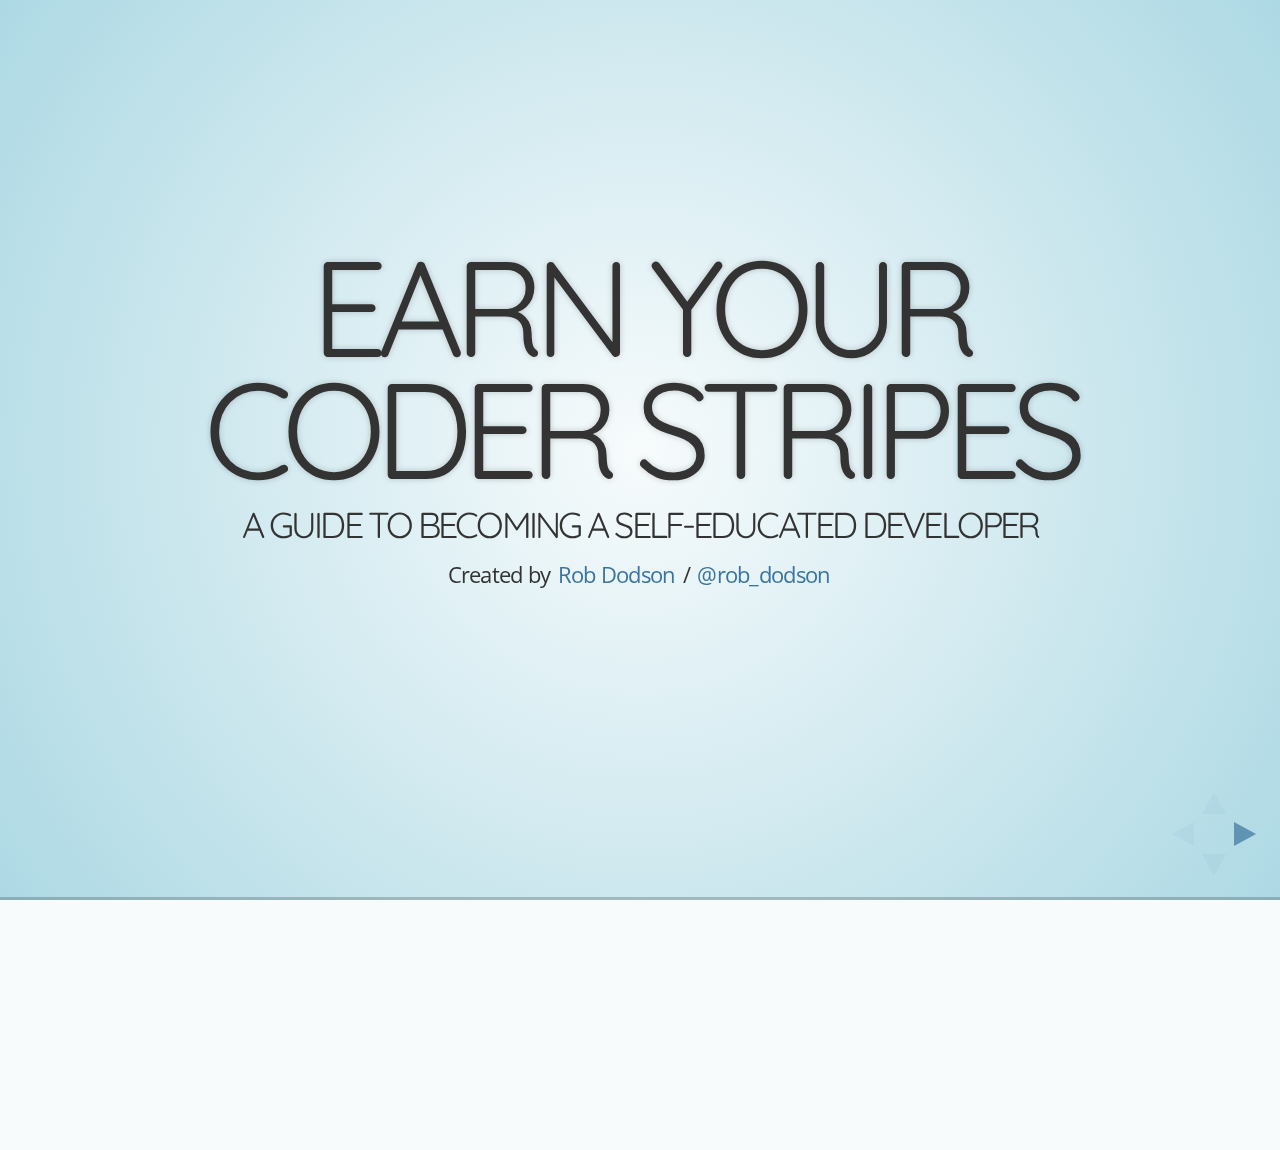
==== presentation/index.html @ 1ef1074b "added more screens" ====
<!doctype html>
<html lang="en">

	<head>
		<meta charset="utf-8">

		<title>Earn Your Coder Stripes</title>

		<meta name="description" content="A guide to becoming a self-educated coder">
		<meta name="author" content="Rob dodson">

		<meta name="apple-mobile-web-app-capable" content="yes" />
		<meta name="apple-mobile-web-app-status-bar-style" content="black-translucent" />

		<meta name="viewport" content="width=device-width, initial-scale=1.0, maximum-scale=1.0, user-scalable=no">

		<link rel="stylesheet" href="css/reveal.min.css">
		<link rel="stylesheet" href="css/theme/sky.css" id="theme">

		<!-- For syntax highlighting -->
		<link rel="stylesheet" href="lib/css/zenburn.css">

		<!-- If the query includes 'print-pdf', use the PDF print sheet -->
		<script>
			document.write( '<link rel="stylesheet" href="css/print/' + ( window.location.search.match( /print-pdf/gi ) ? 'pdf' : 'paper' ) + '.css" type="text/css" media="print">' );
		</script>

		<!-- Lastly, include any overrides I've made -->
		<link rel="stylesheet" href="css/overrides.css">

		<!--[if lt IE 9]>
		<script src="lib/js/html5shiv.js"></script>
		<![endif]-->
	</head>

	<body>

		<div class="reveal">

			<!-- Any section element inside of this container is displayed as a slide -->
			<div class="slides">

				<section>
					<h1>Earn Your Coder Stripes</h1>
					<h4>A guide to becoming a self-educated developer</h4>
					<p>
						<small>Created by <a href="http://robdodson.me">Rob Dodson</a> / <a href="http://twitter.com/rob_dodson">@rob_dodson</a></small>
					</p>
				</section>

				<section>
					<h2>Who Am I?</h2>
					<p class="fragment">
						Rob Dodson
					</p>
					<p class="fragment">
						Design Technologist, Lead Architect, Front-End Developer, ...
					</p>
					<p class="fragment">
						... and I went to art school
					</p>

					<aside class="notes">
						Oh hey, these are some notes. They'll be hidden in your presentation, but you can see them if you open the speaker notes window (hit 's' on your keyboard).
					</aside>
				</section>

				<section>
					<h2>I'm self-taught. Like you.</h2>
				</section>

				<section>
					<h2>Goals</h2>
					<h3 class="fragment">Establish a Baseline</h3>
					<h3 class="fragment">Be Social</h3>
					<h3 class="fragment">Stay Up-to-date</h3>
				</section>

				<section>
					<h1>Baseline</h1>
				</section>

				<section>
					<h2>Keep a sketchbook</h2>
				</section>

				<section data-state="blackout">
					<h3>Sketchbook Project</h3>
					<a class="image" href="http://github.com/robdodson/sketchbook" target="_blank">
						<img width="950" height="549" src="img/sketchbook-github.jpg" alt="sketchbook">
					</a>
				</section>

				<section data-state="blackout">
					<h3>Codepen</h3>
					<a class="image" href="http://codepen.io" target="_blank">
						<img width="950" height="549" src="img/codepen.jpg" alt="codepen">
					</a>
				</section>

				<section data-state="blackout">
					<h3>HTML5 Boilerplate</h3>
					<a class="image" href="http://html5boilerplate.com/" target="_blank">
						<img width="950" height="549" src="img/h5b.jpg" alt="codepen">
					</a>
				</section>

				<section>
					<h2>Learn basic HTML/CSS</h2>
				</section>

				<section data-state="blackout">
					<h3>Code Academy</h3>
					<a class="image" href="http://www.codecademy.com/tracks/web" target="_blank">
						<img width="950" height="549" src="img/code-academy.jpg" alt="sketchbook">
					</a>
				</section>

				<section data-state="blackout">
					<h3>Treehouse</h3>
					<a class="image" href="http://teamtreehouse.com/library/websites" target="_blank">
						<img width="950" height="549" src="img/treehouse.jpg" alt="sketchbook">
					</a>
				</section>

				<section>
					<h2>Learn jQuery first!</h2>
					<p><i>You will pickup pure JavaScript along the way.</i></p>
				</section>

				<section data-state="blackout">
					<h3>jQuery Fundamentals</h3>
					<a class="image" href="http://jqfundamentals.com/" target="_blank">
						<img width="950" height="549" src="img/jquery-fundamentals.jpg" alt="sketchbook">
					</a>
				</section>

				<section data-state="blackout">
					<h3>jQuery Documentation</h3>
					<a class="image" href="http://jquery.com/" target="_blank">
						<img width="950" height="549" src="img/jquery.jpg" alt="sketchbook">
					</a>
				</section>

				<section>
					<h2>Know Where To Get Help</h2>
				</section>

				<section data-state="blackout">
					<h3>Stack Overflow</h3>
					<a class="image" href="http://stackoverflow.com/" target="_blank">
						<img width="950" height="549" src="img/stackoverflow.jpg" alt="sketchbook">
					</a>
				</section>

				<section data-state="blackout">
					<h3 style="font-size: 50px;">Mozilla Developer Network (MDN)</h3>
					<a class="image" href="https://developer.mozilla.org/en-US/" target="_blank">
						<img width="950" height="549" src="img/mdn.jpg" alt="sketchbook">
					</a>
				</section>

				<section data-state="alert">
					<h3>Avoid W3Schools :(</h3>
					<a class="image" href="http://www.w3schools.com/js/default.asp" target="_blank">
						<img width="950" height="549" src="img/w3schools.jpg" alt="sketchbook">
					</a>
				</section>

				<section>
					<h2>Befriend Your Editor</h2>
				</section>

				<section data-state="blackout">
					<h3>Sublime Text 2</h3>
					<a class="image" href="http://www.sublimetext.com/2" target="_blank">
						<img width="950" height="549" src="img/sublime.jpg" alt="sketchbook">
					</a>
				</section>

				<section data-state="blackout">
					<h3>Coda 2</h3>
					<a class="image" href="http://panic.com/coda/" target="_blank">
						<img width="950" height="549" src="img/coda.jpg" alt="sketchbook">
					</a>
				</section>

				<section data-state="blackout">
					<h3>WebStorm</h3>
					<a class="image" href="http://www.jetbrains.com/webstorm/" target="_blank">
						<img width="950" height="549" src="img/webstorm.jpg" alt="sketchbook">
					</a>
				</section>

				<section>
					<h2>Learn your dev tools</h2>
				</section>

				<section data-state="blackout">
					<h3>Chrome Dev Tools</h3>
					<a class="image" href="https://developers.google.com/chrome-developer-tools/" target="_blank">
						<img width="950" height="549" src="img/chrome-dev-tools.jpg" alt="sketchbook">
					</a>
				</section>

				<section data-state="blackout">
					<h3>Fixing jQuery</h3>
					<a class="image" href="http://fixingthesejquery.com/" target="_blank">
						<img width="950" height="549" src="img/fixing-jquery.jpg" alt="sketchbook">
					</a>
				</section>

				<section>
					<h1>Be Social</h1>
				</section>

				<section>
					<h2>Write. Constantly.</h2>
					<p><i>This is probably the most important slide in here.</i></p>
				</section>

				<section data-state="blackout">
					<h3>Coderwall</h3>
					<a class="image" href="https://coderwall.com/" target="_blank">
						<img width="950" height="549" src="img/coderwall.jpg" alt="sketchbook">
					</a>
				</section>

				<section data-state="blackout">
					<h3>Wordpress</h3>
					<p><a href="http://teamtreehouse.com/library/websites/how-to-make-a-wordpress-blog">Treehouse: Guide to Wordpress</a></p>
					<a class="image" href="http://wordpress.org/" target="_blank">
						<img width="950" height="549" src="img/wordpress.jpg" alt="sketchbook">
					</a>
				</section>

				<section data-state="blackout">
					<h3>Octopress</h3>
					<p><a href="http://robdodson.me/blog/2012/04/30/custom-domain-with-octopress-and-github-pages/">Running Octopress on Github</a></p>
					<a class="image" href="http://octopress.org/" target="_blank">
						<img width="950" height="549" src="img/octopress.jpg" alt="sketchbook">
					</a>
				</section>

				<section data-markdown>
					<script type="text/template">
						## The Twitters

						*The best way to stay motivated is <br/>to join the conversation.*

						[Front-end Rescue Twitter List](https://twitter.com/frontendrescue/cool-people/members)
					</script>
				</section>

				<section data-markdown>
					<script type="text/template">
						## Github

						*Learn some Git basics and start pushing code. Any code will do. How about your sketchbook!*

						- https://help.github.com/ <br/>
						- http://git-scm.com/book <br/>
						- http://try.github.io/ <br/>

					</script>
				</section>

				<section data-state="customevent">
					<h2>Custom Events</h2>
					<p>
						Additionally custom events can be triggered on a per slide basis by binding to the <code>data-state</code> name.
					</p>
					<pre><code data-trim contenteditable style="font-size: 18px; margin-top: 20px;">
Reveal.addEventListener( 'customevent', function() {
	console.log( '"customevent" has fired' );
} );
					</code></pre>
				</section>

				<section>
					<h2>Clever Quotes</h2>
					<p>
						These guys come in two forms, inline: <q cite="http://searchservervirtualization.techtarget.com/definition/Our-Favorite-Technology-Quotations">
						&ldquo;The nice thing about standards is that there are so many to choose from&rdquo;</q> and block:
					</p>
					<blockquote cite="http://searchservervirtualization.techtarget.com/definition/Our-Favorite-Technology-Quotations">
						&ldquo;For years there has been a theory that millions of monkeys typing at random on millions of typewriters would
						reproduce the entire works of Shakespeare. The Internet has proven this theory to be untrue.&rdquo;
					</blockquote>
				</section>

				<section>
					<h2>Pretty Code</h2>
					<pre><code data-trim contenteditable>
function linkify( selector ) {
  if( supports3DTransforms ) {

    var nodes = document.querySelectorAll( selector );

    for( var i = 0, len = nodes.length; i &lt; len; i++ ) {
      var node = nodes[i];

      if( !node.className ) ) {
        node.className += ' roll';
      }
    };
  }
}
					</code></pre>
					<p>Courtesy of <a href="http://softwaremaniacs.org/soft/highlight/en/description/">highlight.js</a>.</p>
				</section>

				<section>
					<h2>Intergalactic Interconnections</h2>
					<p>
						You can link between slides internally,
						<a href="#/2/3">like this</a>.
					</p>
				</section>

				<section>
					<section>
						<h2>Fragmented Views</h2>
						<p>Hit the next arrow...</p>
						<p class="fragment">... to step through ...</p>
						<ol>
							<li class="fragment"><code>any type</code></li>
							<li class="fragment"><em>of view</em></li>
							<li class="fragment"><strong>fragments</strong></li>
						</ol>

						<aside class="notes">
							This slide has fragments which are also stepped through in the notes window.
						</aside>
					</section>
					<section>
						<h2>Fragment Styles</h2>
						<p>There's a few styles of fragments, like:</p>
						<p class="fragment grow">grow</p>
						<p class="fragment shrink">shrink</p>
						<p class="fragment roll-in">roll-in</p>
						<p class="fragment fade-out">fade-out</p>
						<p class="fragment highlight-red">highlight-red</p>
						<p class="fragment highlight-green">highlight-green</p>
						<p class="fragment highlight-blue">highlight-blue</p>
					</section>
				</section>

				<section>
					<h2>Spectacular image!</h2>
					<a class="image" href="http://lab.hakim.se/meny/" target="_blank">
						<img width="320" height="299" src="http://s3.amazonaws.com/hakim-static/portfolio/images/meny.png" alt="Meny">
					</a>
				</section>

				<section>
					<h2>Export to PDF</h2>
					<p>Presentations can be <a href="https://github.com/hakimel/reveal.js#pdf-export">exported to PDF</a>, below is an example that's been uploaded to SlideShare.</p>
					<iframe id="slideshare" src="http://www.slideshare.net/slideshow/embed_code/13872948" width="455" height="356" style="margin:0;overflow:hidden;border:1px solid #CCC;border-width:1px 1px 0;margin-bottom:5px" allowfullscreen> </iframe>
					<script>
						document.getElementById('slideshare').attributeName = 'allowfullscreen';
					</script>
				</section>

				<section>
					<h2>Take a Moment</h2>
					<p>
						Press b or period on your keyboard to enter the 'paused' mode. This mode is helpful when you want to take distracting slides off the screen
						during a presentation.
					</p>
				</section>

				<section>
					<h2>Stellar Links</h2>
					<ul>
						<li><a href="http://slid.es">Try the online editor</a></li>
						<li><a href="https://github.com/hakimel/reveal.js">Source code on GitHub</a></li>
						<li><a href="http://twitter.com/hakimel">Follow me on Twitter</a></li>
					</ul>
				</section>

				<section>
					<h1>THE END</h1>
					<h3>BY Hakim El Hattab / hakim.se</h3>
				</section>

			</div>

		</div>

		<script src="lib/js/head.min.js"></script>
		<script src="js/reveal.min.js"></script>

		<script>

			// Full list of configuration options available here:
			// https://github.com/hakimel/reveal.js#configuration
			Reveal.initialize({
				controls: true,
				progress: true,
				history: true,
				center: true,

				theme: Reveal.getQueryHash().theme, // available themes are in /css/theme
				transition: Reveal.getQueryHash().transition || 'linear', // default/cube/page/concave/zoom/linear/fade/none

				// Optional libraries used to extend on reveal.js
				dependencies: [
					{ src: 'lib/js/classList.js', condition: function() { return !document.body.classList; } },
					{ src: 'plugin/markdown/marked.js', condition: function() { return !!document.querySelector( '[data-markdown]' ); } },
					{ src: 'plugin/markdown/markdown.js', condition: function() { return !!document.querySelector( '[data-markdown]' ); } },
					{ src: 'plugin/highlight/highlight.js', async: true, callback: function() { hljs.initHighlightingOnLoad(); } },
					{ src: 'plugin/zoom-js/zoom.js', async: true, condition: function() { return !!document.body.classList; } },
					{ src: 'plugin/notes/notes.js', async: true, condition: function() { return !!document.body.classList; } }
					// { src: 'plugin/search/search.js', async: true, condition: function() { return !!document.body.classList; } }
					// { src: 'plugin/remotes/remotes.js', async: true, condition: function() { return !!document.body.classList; } }
				]
			});

		</script>

	</body>
</html>
---- presentation/css/theme/sky.css ----
@import url(https://fonts.googleapis.com/css?family=Quicksand:400,700,400italic,700italic);
@import url(https://fonts.googleapis.com/css?family=Open+Sans:400italic,700italic,400,700);
/**
 * Sky theme for reveal.js.
 *
 * Copyright (C) 2011-2012 Hakim El Hattab, http://hakim.se
 */
/*********************************************
 * GLOBAL STYLES
 *********************************************/
body {
  background: #add9e4;
  background: -moz-radial-gradient(center, circle cover, #f7fbfc 0%, #add9e4 100%);
  background: -webkit-gradient(radial, center center, 0px, center center, 100%, color-stop(0%, #f7fbfc), color-stop(100%, #add9e4));
  background: -webkit-radial-gradient(center, circle cover, #f7fbfc 0%, #add9e4 100%);
  background: -o-radial-gradient(center, circle cover, #f7fbfc 0%, #add9e4 100%);
  background: -ms-radial-gradient(center, circle cover, #f7fbfc 0%, #add9e4 100%);
  background: radial-gradient(center, circle cover, #f7fbfc 0%, #add9e4 100%);
  background-color: #f7fbfc; }

.reveal {
  font-family: "Open Sans", sans-serif;
  font-size: 36px;
  font-weight: 200;
  letter-spacing: -0.02em;
  color: #333333; }

::selection {
  color: white;
  background: #134674;
  text-shadow: none; }

/*********************************************
 * HEADERS
 *********************************************/
.reveal h1,
.reveal h2,
.reveal h3,
.reveal h4,
.reveal h5,
.reveal h6 {
  margin: 0 0 20px 0;
  color: #333333;
  font-family: "Quicksand", sans-serif;
  line-height: 0.9em;
  letter-spacing: -0.08em;
  text-transform: uppercase;
  text-shadow: none; }

.reveal h1 {
  text-shadow: 0px 0px 6px rgba(0, 0, 0, 0.2); }

/*********************************************
 * LINKS
 *********************************************/
.reveal a:not(.image) {
  color: #3b759e;
  text-decoration: none;
  -webkit-transition: color .15s ease;
  -moz-transition: color .15s ease;
  -ms-transition: color .15s ease;
  -o-transition: color .15s ease;
  transition: color .15s ease; }

.reveal a:not(.image):hover {
  color: #74a7cb;
  text-shadow: none;
  border: none; }

.reveal .roll span:after {
  color: #fff;
  background: #264c66; }

/*********************************************
 * IMAGES
 *********************************************/
.reveal section img {
  margin: 15px 0px;
  background: rgba(255, 255, 255, 0.12);
  border: 4px solid #333333;
  box-shadow: 0 0 10px rgba(0, 0, 0, 0.15);
  -webkit-transition: all .2s linear;
  -moz-transition: all .2s linear;
  -ms-transition: all .2s linear;
  -o-transition: all .2s linear;
  transition: all .2s linear; }

.reveal a:hover img {
  background: rgba(255, 255, 255, 0.2);
  border-color: #3b759e;
  box-shadow: 0 0 20px rgba(0, 0, 0, 0.55); }

/*********************************************
 * NAVIGATION CONTROLS
 *********************************************/
.reveal .controls div.navigate-left,
.reveal .controls div.navigate-left.enabled {
  border-right-color: #3b759e; }

.reveal .controls div.navigate-right,
.reveal .controls div.navigate-right.enabled {
  border-left-color: #3b759e; }

.reveal .controls div.navigate-up,
.reveal .controls div.navigate-up.enabled {
  border-bottom-color: #3b759e; }

.reveal .controls div.navigate-down,
.reveal .controls div.navigate-down.enabled {
  border-top-color: #3b759e; }

.reveal .controls div.navigate-left.enabled:hover {
  border-right-color: #74a7cb; }

.reveal .controls div.navigate-right.enabled:hover {
  border-left-color: #74a7cb; }

.reveal .controls div.navigate-up.enabled:hover {
  border-bottom-color: #74a7cb; }

.reveal .controls div.navigate-down.enabled:hover {
  border-top-color: #74a7cb; }

/*********************************************
 * PROGRESS BAR
 *********************************************/
.reveal .progress {
  background: rgba(0, 0, 0, 0.2); }

.reveal .progress span {
  background: #3b759e;
  -webkit-transition: width 800ms cubic-bezier(0.26, 0.86, 0.44, 0.985);
  -moz-transition: width 800ms cubic-bezier(0.26, 0.86, 0.44, 0.985);
  -ms-transition: width 800ms cubic-bezier(0.26, 0.86, 0.44, 0.985);
  -o-transition: width 800ms cubic-bezier(0.26, 0.86, 0.44, 0.985);
  transition: width 800ms cubic-bezier(0.26, 0.86, 0.44, 0.985); }
---- presentation/lib/css/zenburn.css ----
/*

Zenburn style from voldmar.ru (c) Vladimir Epifanov <voldmar@voldmar.ru>
based on dark.css by Ivan Sagalaev

*/

pre code {
  display: block; padding: 0.5em;
  background: #3F3F3F;
  color: #DCDCDC;
}

pre .keyword,
pre .tag,
pre .django .tag,
pre .django .keyword,
pre .css .class,
pre .css .id,
pre .lisp .title {
  color: #E3CEAB;
}

pre .django .template_tag,
pre .django .variable,
pre .django .filter .argument {
  color: #DCDCDC;
}

pre .number,
pre .date {
  color: #8CD0D3;
}

pre .dos .envvar,
pre .dos .stream,
pre .variable,
pre .apache .sqbracket {
  color: #EFDCBC;
}

pre .dos .flow,
pre .diff .change,
pre .python .exception,
pre .python .built_in,
pre .literal,
pre .tex .special {
  color: #EFEFAF;
}

pre .diff .chunk,
pre .ruby .subst {
  color: #8F8F8F;
}

pre .dos .keyword,
pre .python .decorator,
pre .class .title,
pre .haskell .label,
pre .function .title,
pre .ini .title,
pre .diff .header,
pre .ruby .class .parent,
pre .apache .tag,
pre .nginx .built_in,
pre .tex .command,
pre .input_number {
    color: #efef8f;
}

pre .dos .winutils,
pre .ruby .symbol,
pre .ruby .symbol .string,
pre .ruby .symbol .keyword,
pre .ruby .symbol .keymethods,
pre .ruby .string,
pre .ruby .instancevar {
  color: #DCA3A3;
}

pre .diff .deletion,
pre .string,
pre .tag .value,
pre .preprocessor,
pre .built_in,
pre .sql .aggregate,
pre .javadoc,
pre .smalltalk .class,
pre .smalltalk .localvars,
pre .smalltalk .array,
pre .css .rules .value,
pre .attr_selector,
pre .pseudo,
pre .apache .cbracket,
pre .tex .formula {
  color: #CC9393;
}

pre .shebang,
pre .diff .addition,
pre .comment,
pre .java .annotation,
pre .template_comment,
pre .pi,
pre .doctype {
  color: #7F9F7F;
}

pre .xml .css,
pre .xml .javascript,
pre .xml .vbscript,
pre .tex .formula {
  opacity: 0.5;
}
---- presentation/css/overrides.css ----
section[data-state="blackout"] h3 {
	color: #EEEEEE;
}
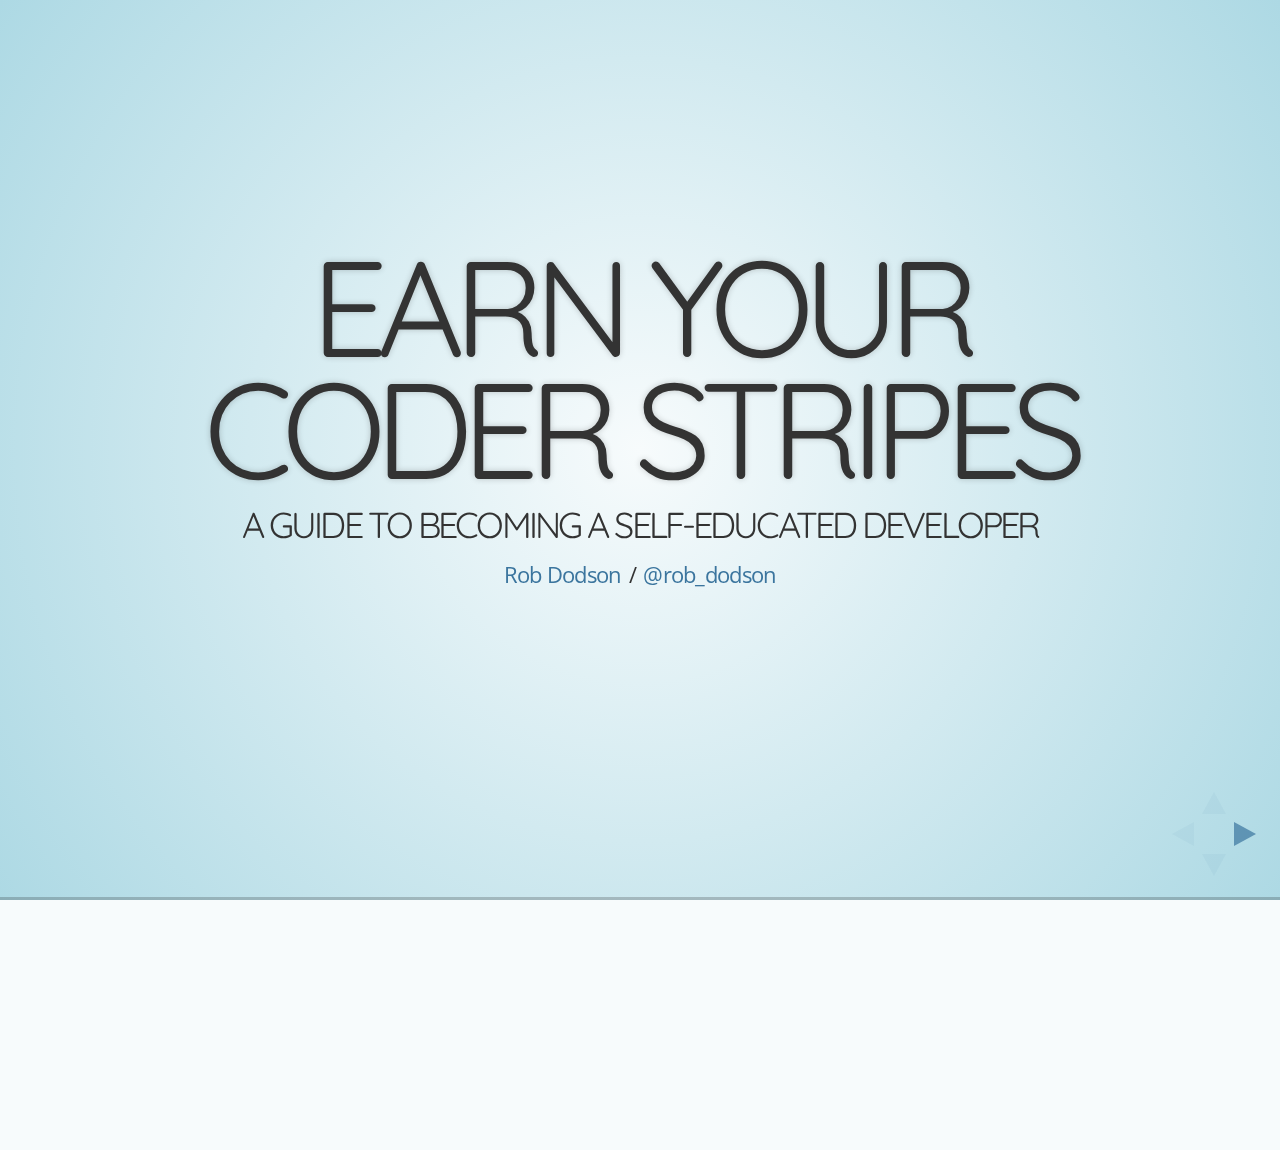
==== commit 060b37b9: "slides done...for now..." ====
--- a/presentation/index.html
+++ b/presentation/index.html
@@ -44,7 +44,7 @@
 					<h1>Earn Your Coder Stripes</h1>
 					<h4>A guide to becoming a self-educated developer</h4>
 					<p>
-						<small>Created by <a href="http://robdodson.me">Rob Dodson</a> / <a href="http://twitter.com/rob_dodson">@rob_dodson</a></small>
+						<small><a href="http://robdodson.me">Rob Dodson</a> / <a href="http://twitter.com/rob_dodson">@rob_dodson</a></small>
 					</p>
 				</section>
 
@@ -73,7 +73,7 @@
 					<h2>Goals</h2>
 					<h3 class="fragment">Establish a Baseline</h3>
 					<h3 class="fragment">Be Social</h3>
-					<h3 class="fragment">Stay Up-to-date</h3>
+					<h3 class="fragment">Stay Current</h3>
 				</section>
 
 				<section>
@@ -98,6 +98,24 @@
 					</a>
 				</section>
 
+				<section>
+					<h2>Learn basic HTML/CSS</h2>
+				</section>
+
+				<section data-state="blackout">
+					<h3>Code Academy</h3>
+					<a class="image" href="http://www.codecademy.com/tracks/web" target="_blank">
+						<img width="950" height="549" src="img/code-academy.jpg" alt="sketchbook">
+					</a>
+				</section>
+
+				<section data-state="blackout">
+					<h3>Treehouse</h3>
+					<a class="image" href="http://teamtreehouse.com/library/websites" target="_blank">
+						<img width="950" height="549" src="img/treehouse.jpg" alt="sketchbook">
+					</a>
+				</section>
+
 				<section data-state="blackout">
 					<h3>HTML5 Boilerplate</h3>
 					<a class="image" href="http://html5boilerplate.com/" target="_blank">
@@ -105,21 +123,10 @@
 					</a>
 				</section>
 
-				<section>
-					<h2>Learn basic HTML/CSS</h2>
-				</section>
-
-				<section data-state="blackout">
-					<h3>Code Academy</h3>
-					<a class="image" href="http://www.codecademy.com/tracks/web" target="_blank">
-						<img width="950" height="549" src="img/code-academy.jpg" alt="sketchbook">
-					</a>
-				</section>
-
-				<section data-state="blackout">
-					<h3>Treehouse</h3>
-					<a class="image" href="http://teamtreehouse.com/library/websites" target="_blank">
-						<img width="950" height="549" src="img/treehouse.jpg" alt="sketchbook">
+				<section data-state="blackout">
+					<h3>CSS-Tricks</h3>
+					<a class="image" href="http://css-tricks.com/almanac/" target="_blank">
+						<img width="950" height="549" src="img/css-tricks.jpg" alt="sketchbook">
 					</a>
 				</section>
 
@@ -176,6 +183,7 @@
 					<a class="image" href="http://www.sublimetext.com/2" target="_blank">
 						<img width="950" height="549" src="img/sublime.jpg" alt="sketchbook">
 					</a>
+					<small><a href="http://robdodson.me/blog/2012/06/23/sublime-text-2-tips-and-shortcuts/">See Also: Sublime Text 2 Tips and Shortcuts</a></small>
 				</section>
 
 				<section data-state="blackout">
@@ -227,161 +235,167 @@
 				</section>
 
 				<section data-state="blackout">
-					<h3>Wordpress</h3>
-					<p><a href="http://teamtreehouse.com/library/websites/how-to-make-a-wordpress-blog">Treehouse: Guide to Wordpress</a></p>
+					<h3>Wordpress</h3>					
 					<a class="image" href="http://wordpress.org/" target="_blank">
 						<img width="950" height="549" src="img/wordpress.jpg" alt="sketchbook">
 					</a>
+					<small><a href="http://teamtreehouse.com/library/websites/how-to-make-a-wordpress-blog">See Also: Treehouse's Guide to Wordpress</a></small>
 				</section>
 
 				<section data-state="blackout">
 					<h3>Octopress</h3>
-					<p><a href="http://robdodson.me/blog/2012/04/30/custom-domain-with-octopress-and-github-pages/">Running Octopress on Github</a></p>
 					<a class="image" href="http://octopress.org/" target="_blank">
 						<img width="950" height="549" src="img/octopress.jpg" alt="sketchbook">
 					</a>
+					<small><a href="http://robdodson.me/blog/2012/04/30/custom-domain-with-octopress-and-github-pages/">See Also: Running Octopress on Github</a></small>
 				</section>
 
 				<section data-markdown>
 					<script type="text/template">
 						## The Twitters
 
-						*The best way to stay motivated is <br/>to join the conversation.*
-
-						[Front-end Rescue Twitter List](https://twitter.com/frontendrescue/cool-people/members)
+						*The best way to stay motivated is to <br/>join the conversation.*
 					</script>
+				</section>
+				
+				<section data-state="blackout">
+					<h3>Front End Rescue's Twitter List</h3>
+					<a class="image" href="http://uptodate.frontendrescue.org/#follow-cool-people" target="_blank">
+						<img width="950" height="549" src="img/front-end-rescue.jpg" alt="sketchbook">
+					</a>
 				</section>
 
 				<section data-markdown>
 					<script type="text/template">
 						## Github
 
-						*Learn some Git basics and start pushing code. Any code will do. How about your sketchbook!*
-
-						- https://help.github.com/ <br/>
-						- http://git-scm.com/book <br/>
-						- http://try.github.io/ <br/>
-
+						*Learn some Git basics and start pushing code. <br/>How about your sketchbook!*
 					</script>
 				</section>
 
-				<section data-state="customevent">
-					<h2>Custom Events</h2>
-					<p>
-						Additionally custom events can be triggered on a per slide basis by binding to the <code>data-state</code> name.
-					</p>
-					<pre><code data-trim contenteditable style="font-size: 18px; margin-top: 20px;">
-Reveal.addEventListener( 'customevent', function() {
-	console.log( '"customevent" has fired' );
-} );
-					</code></pre>
-				</section>
-
-				<section>
-					<h2>Clever Quotes</h2>
-					<p>
-						These guys come in two forms, inline: <q cite="http://searchservervirtualization.techtarget.com/definition/Our-Favorite-Technology-Quotations">
-						&ldquo;The nice thing about standards is that there are so many to choose from&rdquo;</q> and block:
-					</p>
-					<blockquote cite="http://searchservervirtualization.techtarget.com/definition/Our-Favorite-Technology-Quotations">
-						&ldquo;For years there has been a theory that millions of monkeys typing at random on millions of typewriters would
-						reproduce the entire works of Shakespeare. The Internet has proven this theory to be untrue.&rdquo;
-					</blockquote>
-				</section>
-
-				<section>
-					<h2>Pretty Code</h2>
-					<pre><code data-trim contenteditable>
-function linkify( selector ) {
-  if( supports3DTransforms ) {
-
-    var nodes = document.querySelectorAll( selector );
-
-    for( var i = 0, len = nodes.length; i &lt; len; i++ ) {
-      var node = nodes[i];
-
-      if( !node.className ) ) {
-        node.className += ' roll';
-      }
-    };
-  }
-}
-					</code></pre>
-					<p>Courtesy of <a href="http://softwaremaniacs.org/soft/highlight/en/description/">highlight.js</a>.</p>
-				</section>
-
-				<section>
-					<h2>Intergalactic Interconnections</h2>
-					<p>
-						You can link between slides internally,
-						<a href="#/2/3">like this</a>.
-					</p>
-				</section>
-
-				<section>
-					<section>
-						<h2>Fragmented Views</h2>
-						<p>Hit the next arrow...</p>
-						<p class="fragment">... to step through ...</p>
-						<ol>
-							<li class="fragment"><code>any type</code></li>
-							<li class="fragment"><em>of view</em></li>
-							<li class="fragment"><strong>fragments</strong></li>
-						</ol>
-
-						<aside class="notes">
-							This slide has fragments which are also stepped through in the notes window.
-						</aside>
-					</section>
-					<section>
-						<h2>Fragment Styles</h2>
-						<p>There's a few styles of fragments, like:</p>
-						<p class="fragment grow">grow</p>
-						<p class="fragment shrink">shrink</p>
-						<p class="fragment roll-in">roll-in</p>
-						<p class="fragment fade-out">fade-out</p>
-						<p class="fragment highlight-red">highlight-red</p>
-						<p class="fragment highlight-green">highlight-green</p>
-						<p class="fragment highlight-blue">highlight-blue</p>
-					</section>
-				</section>
-
-				<section>
-					<h2>Spectacular image!</h2>
-					<a class="image" href="http://lab.hakim.se/meny/" target="_blank">
-						<img width="320" height="299" src="http://s3.amazonaws.com/hakim-static/portfolio/images/meny.png" alt="Meny">
-					</a>
-				</section>
-
-				<section>
-					<h2>Export to PDF</h2>
-					<p>Presentations can be <a href="https://github.com/hakimel/reveal.js#pdf-export">exported to PDF</a>, below is an example that's been uploaded to SlideShare.</p>
-					<iframe id="slideshare" src="http://www.slideshare.net/slideshow/embed_code/13872948" width="455" height="356" style="margin:0;overflow:hidden;border:1px solid #CCC;border-width:1px 1px 0;margin-bottom:5px" allowfullscreen> </iframe>
-					<script>
-						document.getElementById('slideshare').attributeName = 'allowfullscreen';
+				<section data-state="blackout">
+					<h3>Github Help</h3>
+					<a class="image" href="https://help.github.com/" target="_blank">
+						<img width="950" height="549" src="img/github-help.jpg" alt="sketchbook">
+					</a>
+				</section>
+
+				<section data-state="blackout">
+					<h3>Git Book</h3>
+					<a class="image" href="http://git-scm.com/book" target="_blank">
+						<img width="950" height="549" src="img/git-book.jpg" alt="sketchbook">
+					</a>
+				</section>
+
+				<section data-state="blackout">
+					<h3>Try Git</h3>
+					<a class="image" href="http://try.github.io/" target="_blank">
+						<img width="950" height="549" src="img/try-git.jpg" alt="sketchbook">
+					</a>
+				</section>
+
+				<section>
+					<h1>Stay Current</h1>
+				</section>
+
+				<section data-markdown>
+					<script type="text/template">
+						## Newsletters
+
+						*Everything you need. Delivered once a week.*
 					</script>
 				</section>
 
-				<section>
-					<h2>Take a Moment</h2>
-					<p>
-						Press b or period on your keyboard to enter the 'paused' mode. This mode is helpful when you want to take distracting slides off the screen
-						during a presentation.
-					</p>
-				</section>
-
-				<section>
-					<h2>Stellar Links</h2>
-					<ul>
-						<li><a href="http://slid.es">Try the online editor</a></li>
-						<li><a href="https://github.com/hakimel/reveal.js">Source code on GitHub</a></li>
-						<li><a href="http://twitter.com/hakimel">Follow me on Twitter</a></li>
-					</ul>
-				</section>
-
-				<section>
-					<h1>THE END</h1>
-					<h3>BY Hakim El Hattab / hakim.se</h3>
+				<section data-state="blackout">
+					<h3>JavaScript Weekly</h3>
+					<a class="image" href="http://javascriptweekly.com/" target="_blank">
+						<img width="950" height="549" src="img/js-weekly.jpg" alt="js-weekly">
+					</a>
+				</section>
+
+				<section data-state="blackout">
+					<h3>HTML5 Weekly</h3>
+					<a class="image" href="http://html5weekly.com/" target="_blank">
+						<img width="950" height="549" src="img/html5-weekly.jpg" alt="html5-weekly">
+					</a>
+				</section>
+
+				<section data-state="blackout">
+					<h3>CSS Weekly</h3>
+					<a class="image" href="http://css-weekly.com/" target="_blank">
+						<img width="950" height="549" src="img/css-weekly.jpg" alt="css-weekly">
+					</a>
+				</section>
+
+				<section data-state="blackout">
+					<h3>Web Design Weekly</h3>
+					<a class="image" href="http://web-design-weekly.com/" target="_blank">
+						<img width="950" height="549" src="img/web-design-weekly.jpg" alt="web-design-weekly">
+					</a>
+				</section>
+
+				<section data-state="blackout">
+					<h3>Responsive Design Weekly</h3>
+					<a class="image" href="http://responsivedesignweekly.com/" target="_blank">
+						<img width="950" height="549" src="img/responsive-design-weekly.jpg" alt="responsive-design-weekly">
+					</a>
+				</section>
+
+				<section data-markdown>
+					<script type="text/template">
+						## Podcasts & Screencasts
+					</script>
+				</section>
+
+				<section data-state="blackout">
+					<h3>Shop Talk</h3>
+					<a class="image" href="http://shoptalkshow.com/" target="_blank">
+						<img width="950" height="549" src="img/shop-talk.jpg" alt="shop-talk">
+					</a>
+				</section>
+
+				<section data-state="blackout">
+					<h3>JavaScript Jabber</h3>
+					<a class="image" href="http://javascriptjabber.com/" target="_blank">
+						<img width="950" height="549" src="img/js-jabber.jpg" alt="js-jabber">
+					</a>
+				</section>
+
+				<section data-state="blackout">
+					<h3>The Breakpoint</h3>
+					<a class="image" href="http://www.youtube.com/watch?v=ktwJ-EDiZoU" target="_blank">
+						<img width="950" height="549" src="img/the-breakpoint.jpg" alt="the-breakpoint">
+					</a>
+				</section>
+
+				<section data-markdown>
+					<script type="text/template">
+						## The Kitchen Sink
+					</script>
+				</section>
+
+				<section data-state="blackout">
+					<h3>The Recipe</h3>
+					<a class="image" href="http://uptodate.frontendrescue.org/" target="_blank">
+						<img width="950" height="549" src="img/the-recipe.jpg" alt="the-recipe">
+					</a>
+				</section>
+
+				<section>
+					<h1>Breathe</h1>
+				</section>
+
+				<section>
+					<h2>
+						<q cite="https://speakerdeck.com/chriscoyier/a-modern-web-designers-workflow">
+						&ldquo;Stay as up to date as you need to.&rdquo;</q>
+					</h2>
+					<h4>- Chris Coyier</h4>
+				</section>
+
+				<section>
+					<h1>THANKS!</h1>
+					<p><small><a href="http://robdodson.me">Rob Dodson</a> / <a href="http://twitter.com/rob_dodson">@rob_dodson</a></small></p>
 				</section>
 
 			</div>
--- a/presentation/css/overrides.css
+++ b/presentation/css/overrides.css
@@ -1,3 +1,17 @@
+/*
+Override some of reveal's default CSS styles.
+You might see a few !importants in here. Avert your eyes...
+ */
+
 section[data-state="blackout"] h3 {
 	color: #EEEEEE;
+}
+
+section[data-state="blackout"] small {
+	font-style: italic;
+}
+
+section[data-state="blackout"] small a {
+	color: #CCCCCC !important;
+	text-decoration: underline !important;
 }